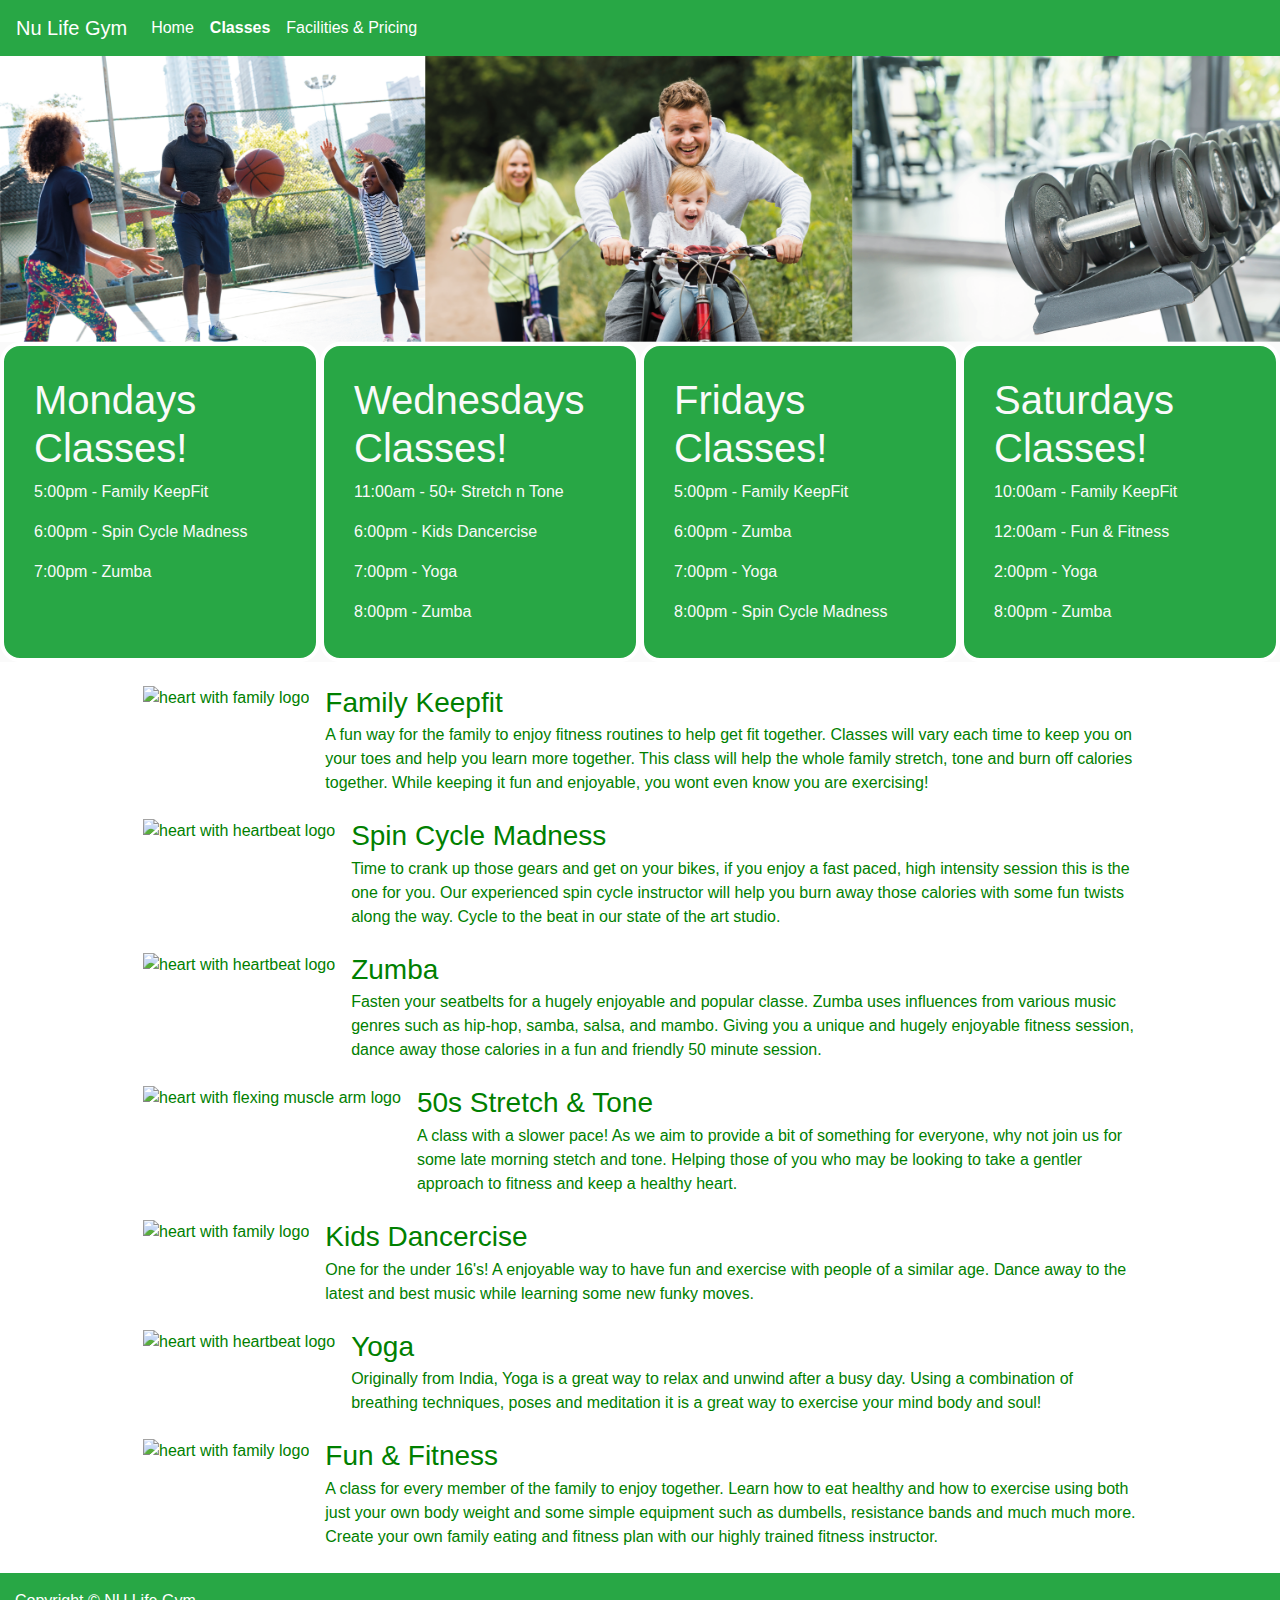
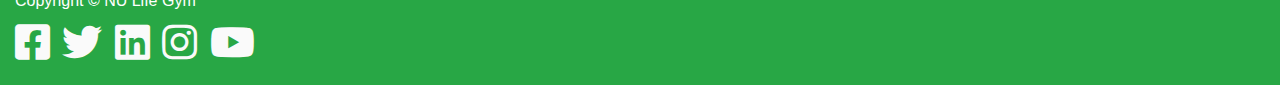
==== classes.html @ f902a295 "added more content and updated the readme file to be more complete ready to be checked by mentor" ====
<!DOCTYPE html>
<html lang="en">

<head>
    <meta charset="UTF-8" />
    <meta name="viewport" content="width=device-width, initial-scale=1.0" />
    <meta http-equiv="X-UA-Compatible" content="ie=edge" />
    <meta name="Nu Life Gym" content="All family friendly gym" />
    <link rel="stylesheet"
        href="https://cdnjs.cloudflare.com/ajax/libs/twitter-bootstrap/4.5.2/css/bootstrap.min.css" />
    <link rel="stylesheet" href="https://cdnjs.cloudflare.com/ajax/libs/font-awesome/5.15.0/css/all.min.css" />
    <link rel="stylesheet" href="assets/css/style.css" />
    <title>Nu Life Gym</title>
</head>

<body>
    <!-- Navbar Section -->
    <nav class="navbar navbar sticky-top navbar-expand-lg navbar-light bg-success">
        <a class="navbar-brand text-white" href="index.html">Nu Life Gym</a>
        <button class="navbar-toggler" type="button" data-toggle="collapse" data-target="#navbarNav"
            aria-controls="navbarNav" aria-expanded="false" aria-label="Toggle navigation">
            <span class="navbar-toggler-icon"></span>
        </button>
        <div class="collapse navbar-collapse" id="navbarNav">
            <ul class="navbar-nav">
                <li class="nav-item">
                    <a class="nav-link text-white" href="index.html">Home <span class="sr-only">(current)</span></a>
                </li>
                <li class="nav-item">
                    <a class="nav-link active text-white" href="classes.html">Classes</a>
                </li>
                <li class="nav-item">
                    <a class="nav-link text-white" href="facilities-pricing.html">Facilities & Pricing</a>
                </li>
            </ul>
        </div>
    </nav>

    <!-- classes Info -->
    <header>
        <div class="containter-fluid">
            <div class="facilites-hero">
                <img src="/assets/images/classes-hero-image.png"
                    class="img-fluid" alt="people using the gym">
            </div>
        </div>
    </header>

    <!-- classes Schedule -->
    <section class="class-schedule">
        <div class="container-fluid">
            <div class="row" id="schedule">
                <div class="daily col-12 col-sm-1 col-md-5 col-lg-3">
                    <h1> Mondays Classes! </h1>
                    <p>5:00pm - Family KeepFit</p>
                    <p>6:00pm - Spin Cycle Madness</p>
                    <p>7:00pm - Zumba</p>
                </div>

                <div class="daily col-12 col-sm-1 col-md-5 col-lg-3">
                    <h1> Wednesdays Classes! </h1>
                    <p>11:00am - 50+ Stretch n Tone</p>
                    <p> 6:00pm - Kids Dancercise</p>
                    <p> 7:00pm - Yoga</p>
                    <p> 8:00pm - Zumba</p>
                </div>

                <div class="daily col-12 col-sm-1 col-md-5 col-lg-3">
                    <h1> Fridays Classes! </h1>
                    <p>5:00pm - Family KeepFit</p>
                    <p>6:00pm - Zumba</p>
                    <p>7:00pm - Yoga</p>
                    <p>8:00pm - Spin Cycle Madness</p>
                </div>

                <div class="daily col-12 col-sm-1 col-md-5 col-lg-3">
                    <h1> Saturdays Classes! </h1>
                    <p>10:00am - Family KeepFit</p>
                    <p>12:00am - Fun & Fitness</p>
                    <p> 2:00pm - Yoga</p>
                    <p> 8:00pm - Zumba</p>
                </div>
            </div>
        </div>

    </section>

    <!-- classes Description -->

    <section>
        <div class=" class-list container-fluid" id="class_type_list">
            <ul class="list-unstyled">
                <li class="media my-4">
                    <img src="/assets/images/family_class.png" class="mr-3" alt="heart with family logo">
                    <div class="media-body">
                        <h3 class="mt-0 mb-1">Family Keepfit</h3>
                        A fun way for the family to enjoy fitness routines to help get fit together. Classes will vary
                        each time to keep you
                        on your toes and help you learn more together. This class will help the whole family stretch,
                        tone and burn off calories
                        together. While keeping it fun and enjoyable, you wont even know you are exercising!
                    </div>
                </li>
                <li class="media my-4">
                    <img src="/assets/images/heart_class.png" class="mr-3" alt="heart with heartbeat logo">
                    <div class="media-body">
                        <h3 class="mt-0 mb-1">Spin Cycle Madness</h3>
                        Time to crank up those gears and get on your bikes, if you enjoy a fast paced, high intensity
                        session this is the one for you.
                        Our experienced spin cycle instructor will help you burn away those calories with some fun
                        twists along the way. Cycle to the beat
                        in our state of the art studio.
                    </div>
                </li>
                <li class="media my-4">
                    <img src="/assets/images/heart_class.png" class="mr-3" alt="heart with heartbeat logo">
                    <div class="media-body">
                        <h3 class="mt-0 mb-1">Zumba</h3>
                        Fasten your seatbelts for a hugely enjoyable and popular classe. Zumba uses influences from
                        various music genres such as hip-hop,
                        samba, salsa, and mambo. Giving you a unique and hugely enjoyable fitness session, dance away
                        those calories in a fun and friendly
                        50 minute session.
                    </div>
                </li>
                <li class="media my-4">
                    <img src="/assets/images/strength_class.png" class="mr-3" alt="heart with flexing muscle arm logo">
                    <div class="media-body">
                        <h3 class="mt-0 mb-1">50s Stretch & Tone</h3>
                        A class with a slower pace! As we aim to provide a bit of something for everyone,
                        why not join us for some late morning stetch and tone. Helping those of you who may
                        be looking to take a gentler approach to fitness and keep a healthy heart.
                    </div>
                </li>
                <li class="media my-4">
                    <img src="/assets/images/family_class.png" class="mr-3" alt="heart with family logo">
                    <div class="media-body">
                        <h3 class="mt-0 mb-1">Kids Dancercise</h3>
                        One for the under 16's! A enjoyable way to have fun and exercise with people of a similar age.
                        Dance away to the latest and best music
                        while learning some new funky moves.
                    </div>
                </li>
                <li class="media my-4">
                    <img src="/assets/images/heart_class.png" class="mr-3" alt="heart with heartbeat logo">
                    <div class="media-body">
                        <h3 class="mt-0 mb-1">Yoga</h3>
                        Originally from India, Yoga is a great way to relax and unwind after a busy day.
                        Using a combination of breathing techniques, poses and meditation it is a great way
                        to exercise your mind body and soul!
                    </div>
                </li>
                <li class="media my-4">
                    <img src="/assets/images/family_class.png" class="mr-3" alt="heart with family logo">
                    <div class="media-body">
                        <h3 class="mt-0 mb-1">Fun & Fitness</h3>
                        A class for every member of the family to enjoy together. Learn how to eat healthy and how to
                        exercise using both just your own body weight and some simple equipment such as dumbells,
                        resistance
                        bands and much much more. Create your own family eating and fitness plan with our highly trained
                        fitness instructor.
                    </div>
                </li>
            </ul>
        </div>
    </section>

    <!-- Footer Section -->
    <footer class="py-3 bg-success text-white">
        <div class="footer-container-fluid col-md-5 col-sm-5 inline-item">
            <p class="text-left inline-item">Copyright &copy; NU Life Gym</p>
            <ul class="list-inline social-links">
                <li class="list-inline-item">
                    <a target="_blank" href="https://en-gb.facebook.com/">
                        <i class="fab fa-facebook-square" aria-hidden="true"></i>
                        <span class="sr-only">Facebook</span>
                    </a>
                </li>
                <li class="list-inline-item">
                    <a target="_blank" href="https://twitter.com/">
                        <i class="fab fa-twitter" aria-hidden="true"></i>
                        <span class="sr-only">Twitter</span>
                    </a>
                </li>
                <li class="list-inline-item">
                    <a target="_blank" href="https://linkedin.com/">
                        <i class="fab fa-linkedin" aria-hidden="true"></i>
                        <span class="sr-only">LinkedIn</span>
                    </a>
                </li>
                <li class="list-inline-item">
                    <a target="_blank" href="https://instagram.com/">
                        <i class="fab fa-instagram" aria-hidden="true"></i>
                        <span class="sr-only">Instagram</span>
                    </a>
                </li>
                <li class="list-inline-item">
                    <a target="_blank" href="https://www.youtube.com">
                        <i class="fab fa-youtube" aria-hidden="true"></i>
                        <span class="sr-only">YouTube</span>
                    </a>
                </li>
            </ul>
        </div>
    </footer>

    <script src="https://cdnjs.cloudflare.com/ajax/libs/jquery/3.5.1/jquery.slim.min.js"></script>
    <script src="https://cdnjs.cloudflare.com/ajax/libs/popper.js/1.16.1/umd/popper.min.js"></script>
    <script src="https://cdnjs.cloudflare.com/ajax/libs/twitter-bootstrap/4.5.2/js/bootstrap.min.js"></script>
</body>

</html>
---- assets/css/style.css ----
/* ----------------------------------------Header/hero banner */
#welcome-banner {
    width: 100%;
    height: auto;
    background-image: url(/assets/images/index-hero-image.png);
    background-repeat: no-repeat;
    background-position: center center;
    background-size: cover;
}

/* ----------------------------------------Text over Header/hero banner */

.jumbotron {
    margin-bottom: 0;
    padding-top: 80px;
}

#jumbotron-box {
    background-color: rgba(104, 114, 104, 0.651);
    width: 50%;
    border-radius: 15px;
    padding: 15px;
}

#jumbotron-box a {
    color: #fafafa;
    font-weight: bolder;
}

/* ----------------------------------------Reasons section */

.row-header h2 {
    color: green;
}

.container-fluid-benefits {
    justify-content: space-evenly;
}

#reasons-header{
    text-align: center;
    padding: 15px;
    margin: 15px;
}

.why-join-section {
    padding: 20px;
    margin: 20px;
    margin-top: 0px;
}

/* ----------------------------------------footer section */
.social-links li a i {
    font-size: 40px;
    line-height: 7px;
    float: left;
    color: #fafafa;
    text-align: left;
}

.col-sm-4 {
    text-align: left;
    vertical-align: top;
}

.reasons {
    color: green;
}

.reasons p a {
    color: #fafafa;
}


/* ---------------------------------------------------------------------Classes Page */

#class_type_list {
    max-width: 80%;
}

/* ----------------------------------------Classes Hero section */

.class-list li{
    color: green;
}

.class-list h2{
    color: yellow;
}

/* ----------------------------------------Schedule section */

.class-schedule {
    background-color: #fafafa;
}

.daily {
    background-color: #28a745;
    text-align: left;
    color: #fafafa;
    padding: 30px 30px 30px 30px;
    float: left;
    height: 320px;
    width: 25%;
    border: 4px solid white;
    border-radius: 20px;
}

#schedule {
    justify-content: center;
}

/* ----------------------------------------Facilties & Contact section */

facilites-hero {
    width: 100%;
    height: auto;
    background-repeat: no-repeat;
    background-position: center center;
    background-size: cover;
}

.equip {
    background-color: #28a745;
    text-align: left;
    color: #fafafa;
    padding: 30px 30px 30px 30px;
    float: left;
    width: 25%;
}

.facilties-list {
    background-color: #28a745;
}

#membership-details {
    margin-top: 15px;
    margin-bottom: 15px;
    display: flex;
    justify-content: center;
    align-items: center;
    width: 100%;
}

.membership-container {
    color: green;
}

.address p{
    margin-bottom: 3px;
}

/* ----------------------------------------Contact Form */

input{
  width: 100%;
  padding: 20px;
  border: 2px solid green;
  border-radius: 4px;
  box-sizing: border-box;
  margin-top: 16px;
  margin-bottom: 16px;
}

input[type=submit] {
 
  background-color: rgb(248, 161, 0);
  color: white;
  padding: 12px 20px;
  border: none;
  border-radius: 4px;
  cursor: pointer;
  margin-top: 15px;
  margin-bottom: 15px;
}

input[type=submit]:hover {
  background-color: #ff0606;
}

.contact-form {
    height: 30%;
    border-radius: 5px;
    background-color: rgba(0, 128, 0, 0.336);
    padding: 20px;
}

.nav-link.active {
    font-weight: bold;
}
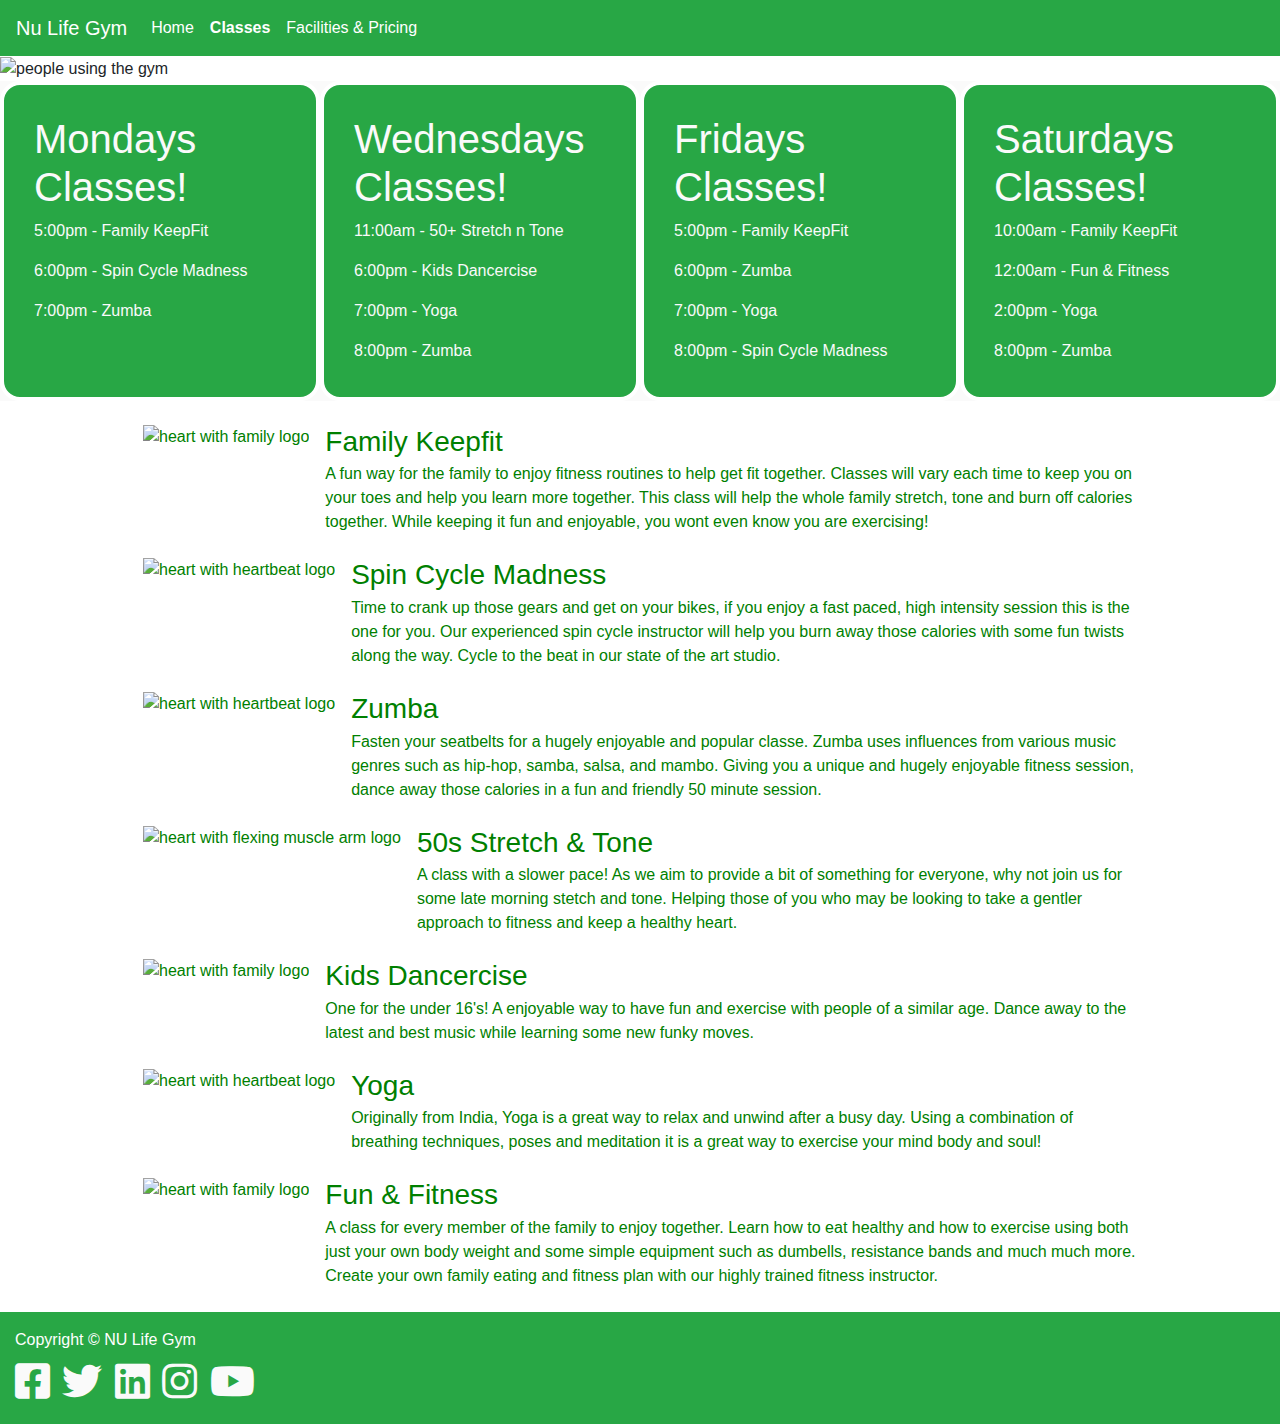
==== commit 66ecc7a1: "fixed image path from absolute to relative" ====
--- a/classes.html
+++ b/classes.html
@@ -40,7 +40,7 @@
     <header>
         <div class="containter-fluid">
             <div class="facilites-hero">
-                <img src="/assets/images/classes-hero-image.png"
+                <img src="/../..assets/images/classes-hero-image.png"
                     class="img-fluid" alt="people using the gym">
             </div>
         </div>
@@ -91,7 +91,7 @@
         <div class=" class-list container-fluid" id="class_type_list">
             <ul class="list-unstyled">
                 <li class="media my-4">
-                    <img src="/assets/images/family_class.png" class="mr-3" alt="heart with family logo">
+                    <img src="/../..assets/images/family_class.png" class="mr-3" alt="heart with family logo">
                     <div class="media-body">
                         <h3 class="mt-0 mb-1">Family Keepfit</h3>
                         A fun way for the family to enjoy fitness routines to help get fit together. Classes will vary
@@ -102,7 +102,7 @@
                     </div>
                 </li>
                 <li class="media my-4">
-                    <img src="/assets/images/heart_class.png" class="mr-3" alt="heart with heartbeat logo">
+                    <img src="/../..assets/images/heart_class.png" class="mr-3" alt="heart with heartbeat logo">
                     <div class="media-body">
                         <h3 class="mt-0 mb-1">Spin Cycle Madness</h3>
                         Time to crank up those gears and get on your bikes, if you enjoy a fast paced, high intensity
@@ -113,7 +113,7 @@
                     </div>
                 </li>
                 <li class="media my-4">
-                    <img src="/assets/images/heart_class.png" class="mr-3" alt="heart with heartbeat logo">
+                    <img src="/../..assets/images/heart_class.png" class="mr-3" alt="heart with heartbeat logo">
                     <div class="media-body">
                         <h3 class="mt-0 mb-1">Zumba</h3>
                         Fasten your seatbelts for a hugely enjoyable and popular classe. Zumba uses influences from
@@ -124,7 +124,7 @@
                     </div>
                 </li>
                 <li class="media my-4">
-                    <img src="/assets/images/strength_class.png" class="mr-3" alt="heart with flexing muscle arm logo">
+                    <img src="/../..assets/images/strength_class.png" class="mr-3" alt="heart with flexing muscle arm logo">
                     <div class="media-body">
                         <h3 class="mt-0 mb-1">50s Stretch & Tone</h3>
                         A class with a slower pace! As we aim to provide a bit of something for everyone,
@@ -133,7 +133,7 @@
                     </div>
                 </li>
                 <li class="media my-4">
-                    <img src="/assets/images/family_class.png" class="mr-3" alt="heart with family logo">
+                    <img src="/../..assets/images/family_class.png" class="mr-3" alt="heart with family logo">
                     <div class="media-body">
                         <h3 class="mt-0 mb-1">Kids Dancercise</h3>
                         One for the under 16's! A enjoyable way to have fun and exercise with people of a similar age.
@@ -142,7 +142,7 @@
                     </div>
                 </li>
                 <li class="media my-4">
-                    <img src="/assets/images/heart_class.png" class="mr-3" alt="heart with heartbeat logo">
+                    <img src="/../..assets/images/heart_class.png" class="mr-3" alt="heart with heartbeat logo">
                     <div class="media-body">
                         <h3 class="mt-0 mb-1">Yoga</h3>
                         Originally from India, Yoga is a great way to relax and unwind after a busy day.
@@ -151,7 +151,7 @@
                     </div>
                 </li>
                 <li class="media my-4">
-                    <img src="/assets/images/family_class.png" class="mr-3" alt="heart with family logo">
+                    <img src="/../..assets/images/family_class.png" class="mr-3" alt="heart with family logo">
                     <div class="media-body">
                         <h3 class="mt-0 mb-1">Fun & Fitness</h3>
                         A class for every member of the family to enjoy together. Learn how to eat healthy and how to
--- a/assets/css/style.css
+++ b/assets/css/style.css
@@ -2,7 +2,7 @@
 #welcome-banner {
     width: 100%;
     height: auto;
-    background-image: url(/assets/images/index-hero-image.png);
+    background-image: url(../../assets/images/index-hero-image.png);
     background-repeat: no-repeat;
     background-position: center center;
     background-size: cover;
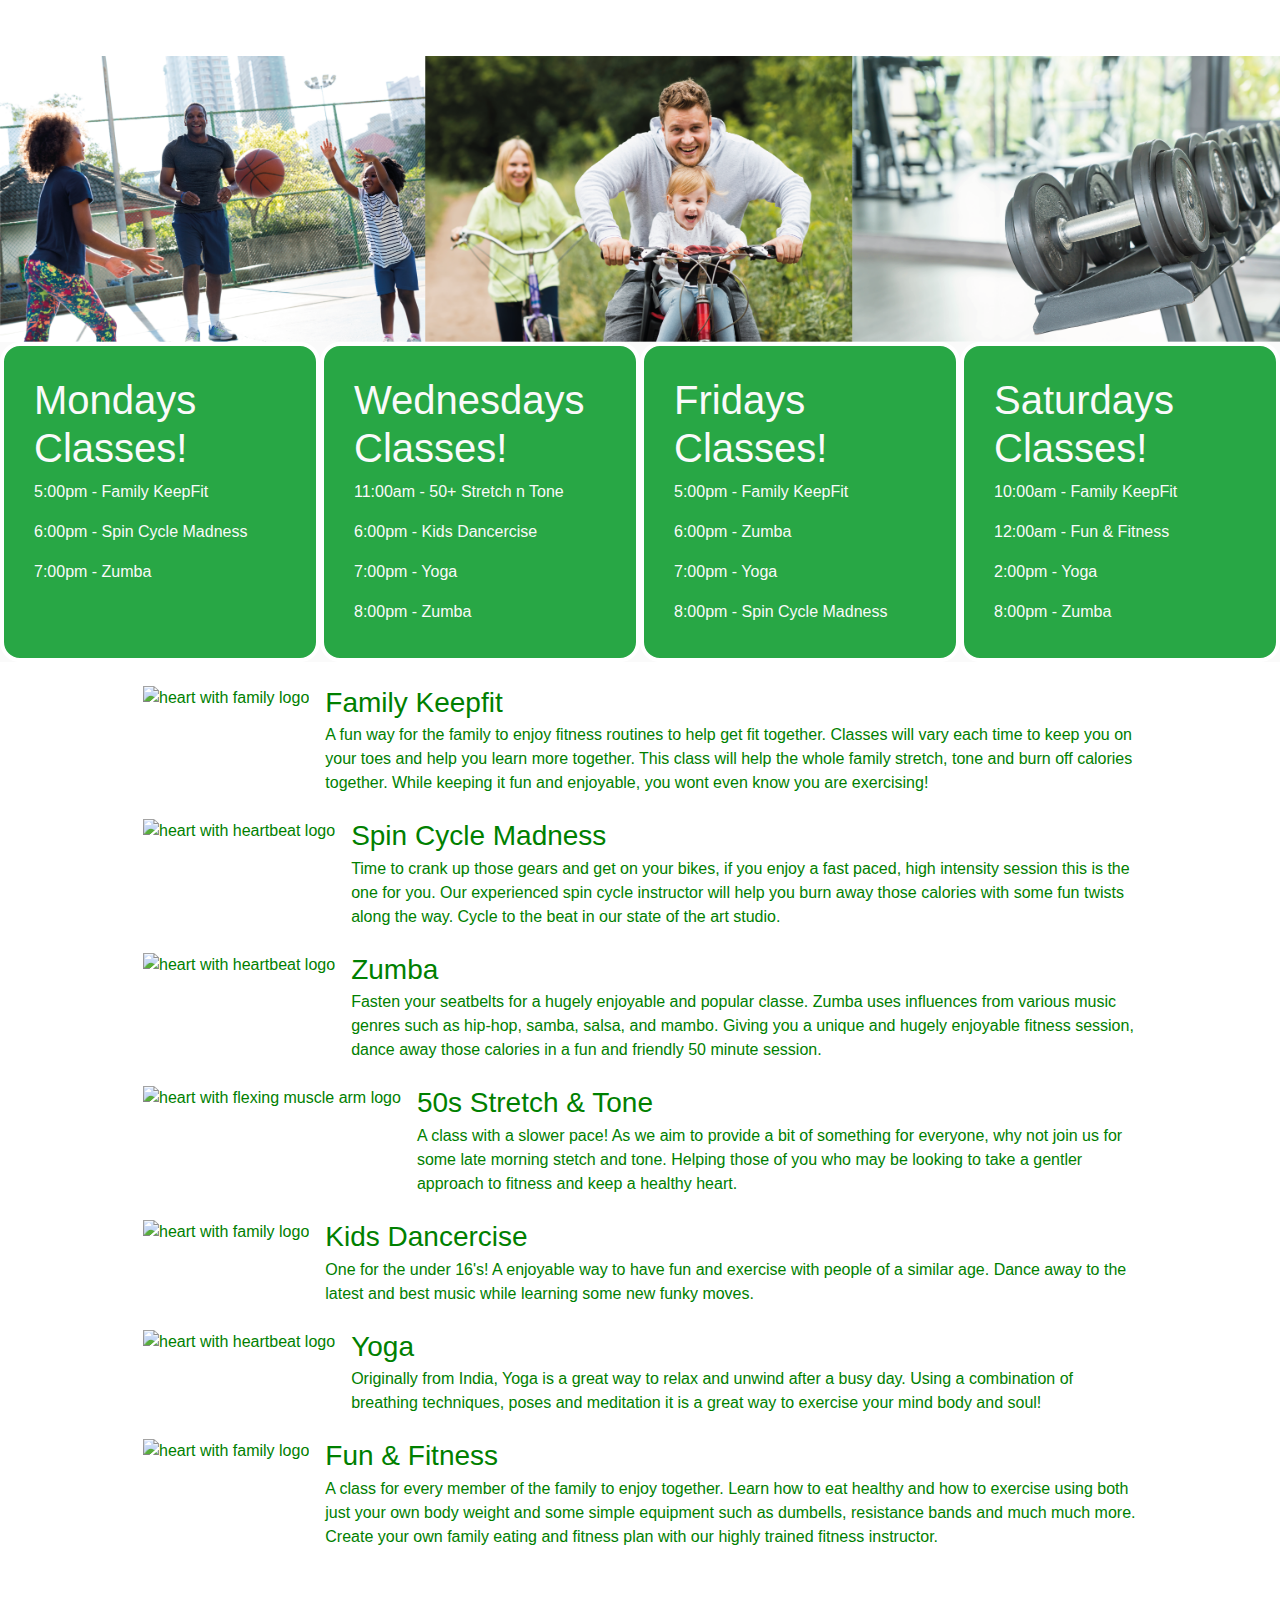
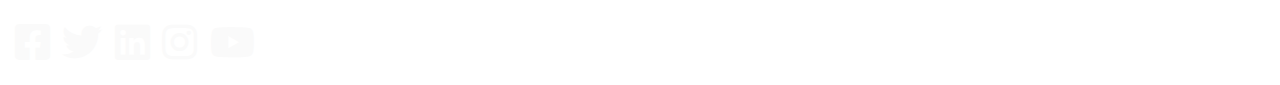
==== commit 0a890988: "I made an error with the file path I previously commited-this has been rectified in this commit" ====
--- a/classes.html
+++ b/classes.html
@@ -3,9 +3,11 @@
 
 <head>
     <meta charset="UTF-8" />
+    <meta name="description" content="A Family Gym">
+    <meta name="keywords" content="Gym,Family ,Friends">
+    <meta name="author" content="Lee McEwan">
     <meta name="viewport" content="width=device-width, initial-scale=1.0" />
     <meta http-equiv="X-UA-Compatible" content="ie=edge" />
-    <meta name="Nu Life Gym" content="All family friendly gym" />
     <link rel="stylesheet"
         href="https://cdnjs.cloudflare.com/ajax/libs/twitter-bootstrap/4.5.2/css/bootstrap.min.css" />
     <link rel="stylesheet" href="https://cdnjs.cloudflare.com/ajax/libs/font-awesome/5.15.0/css/all.min.css" />
@@ -15,7 +17,7 @@
 
 <body>
     <!-- Navbar Section -->
-    <nav class="navbar navbar sticky-top navbar-expand-lg navbar-light bg-success">
+    <nav class="navbar navbar sticky-top navbar-expand-lg navbar-light" id="Nav-bar">
         <a class="navbar-brand text-white" href="index.html">Nu Life Gym</a>
         <button class="navbar-toggler" type="button" data-toggle="collapse" data-target="#navbarNav"
             aria-controls="navbarNav" aria-expanded="false" aria-label="Toggle navigation">
@@ -40,7 +42,7 @@
     <header>
         <div class="containter-fluid">
             <div class="facilites-hero">
-                <img src="/../..assets/images/classes-hero-image.png"
+                <img src="./assets/images/classes-hero-image.png"
                     class="img-fluid" alt="people using the gym">
             </div>
         </div>
@@ -91,7 +93,7 @@
         <div class=" class-list container-fluid" id="class_type_list">
             <ul class="list-unstyled">
                 <li class="media my-4">
-                    <img src="/../..assets/images/family_class.png" class="mr-3" alt="heart with family logo">
+                    <img src="./assets/images/family_class.png" class="mr-3" alt="heart with family logo">
                     <div class="media-body">
                         <h3 class="mt-0 mb-1">Family Keepfit</h3>
                         A fun way for the family to enjoy fitness routines to help get fit together. Classes will vary
@@ -102,7 +104,7 @@
                     </div>
                 </li>
                 <li class="media my-4">
-                    <img src="/../..assets/images/heart_class.png" class="mr-3" alt="heart with heartbeat logo">
+                    <img src="./assets/images/heart_class.png" class="mr-3" alt="heart with heartbeat logo">
                     <div class="media-body">
                         <h3 class="mt-0 mb-1">Spin Cycle Madness</h3>
                         Time to crank up those gears and get on your bikes, if you enjoy a fast paced, high intensity
@@ -113,7 +115,7 @@
                     </div>
                 </li>
                 <li class="media my-4">
-                    <img src="/../..assets/images/heart_class.png" class="mr-3" alt="heart with heartbeat logo">
+                    <img src="./assets/images/heart_class.png" class="mr-3" alt="heart with heartbeat logo">
                     <div class="media-body">
                         <h3 class="mt-0 mb-1">Zumba</h3>
                         Fasten your seatbelts for a hugely enjoyable and popular classe. Zumba uses influences from
@@ -124,7 +126,7 @@
                     </div>
                 </li>
                 <li class="media my-4">
-                    <img src="/../..assets/images/strength_class.png" class="mr-3" alt="heart with flexing muscle arm logo">
+                    <img src="./assets/images/strength_class.png" class="mr-3" alt="heart with flexing muscle arm logo">
                     <div class="media-body">
                         <h3 class="mt-0 mb-1">50s Stretch & Tone</h3>
                         A class with a slower pace! As we aim to provide a bit of something for everyone,
@@ -133,7 +135,7 @@
                     </div>
                 </li>
                 <li class="media my-4">
-                    <img src="/../..assets/images/family_class.png" class="mr-3" alt="heart with family logo">
+                    <img src="./assets/images/family_class.png" class="mr-3" alt="heart with family logo">
                     <div class="media-body">
                         <h3 class="mt-0 mb-1">Kids Dancercise</h3>
                         One for the under 16's! A enjoyable way to have fun and exercise with people of a similar age.
@@ -142,7 +144,7 @@
                     </div>
                 </li>
                 <li class="media my-4">
-                    <img src="/../..assets/images/heart_class.png" class="mr-3" alt="heart with heartbeat logo">
+                    <img src="./assets/images/heart_class.png" class="mr-3" alt="heart with heartbeat logo">
                     <div class="media-body">
                         <h3 class="mt-0 mb-1">Yoga</h3>
                         Originally from India, Yoga is a great way to relax and unwind after a busy day.
@@ -151,7 +153,7 @@
                     </div>
                 </li>
                 <li class="media my-4">
-                    <img src="/../..assets/images/family_class.png" class="mr-3" alt="heart with family logo">
+                    <img src="./assets/images/family_class.png" class="mr-3" alt="heart with family logo">
                     <div class="media-body">
                         <h3 class="mt-0 mb-1">Fun & Fitness</h3>
                         A class for every member of the family to enjoy together. Learn how to eat healthy and how to
@@ -166,36 +168,36 @@
     </section>
 
     <!-- Footer Section -->
-    <footer class="py-3 bg-success text-white">
+    <footer class="py-3 text-white" id="footer-bar">
         <div class="footer-container-fluid col-md-5 col-sm-5 inline-item">
             <p class="text-left inline-item">Copyright &copy; NU Life Gym</p>
             <ul class="list-inline social-links">
                 <li class="list-inline-item">
-                    <a target="_blank" href="https://en-gb.facebook.com/">
+                    <a target="_blank" href="https://en-gb.facebook.com/" rel="noopener">
                         <i class="fab fa-facebook-square" aria-hidden="true"></i>
                         <span class="sr-only">Facebook</span>
                     </a>
                 </li>
                 <li class="list-inline-item">
-                    <a target="_blank" href="https://twitter.com/">
+                    <a target="_blank" href="https://twitter.com/" rel="noopener">
                         <i class="fab fa-twitter" aria-hidden="true"></i>
                         <span class="sr-only">Twitter</span>
                     </a>
                 </li>
                 <li class="list-inline-item">
-                    <a target="_blank" href="https://linkedin.com/">
+                    <a target="_blank" href="https://linkedin.com/" rel="noopener">
                         <i class="fab fa-linkedin" aria-hidden="true"></i>
                         <span class="sr-only">LinkedIn</span>
                     </a>
                 </li>
                 <li class="list-inline-item">
-                    <a target="_blank" href="https://instagram.com/">
+                    <a target="_blank" href="https://instagram.com/" rel="noopener">
                         <i class="fab fa-instagram" aria-hidden="true"></i>
                         <span class="sr-only">Instagram</span>
                     </a>
                 </li>
                 <li class="list-inline-item">
-                    <a target="_blank" href="https://www.youtube.com">
+                    <a target="_blank" href="https://www.youtube.com" rel="noopener">
                         <i class="fab fa-youtube" aria-hidden="true"></i>
                         <span class="sr-only">YouTube</span>
                     </a>
